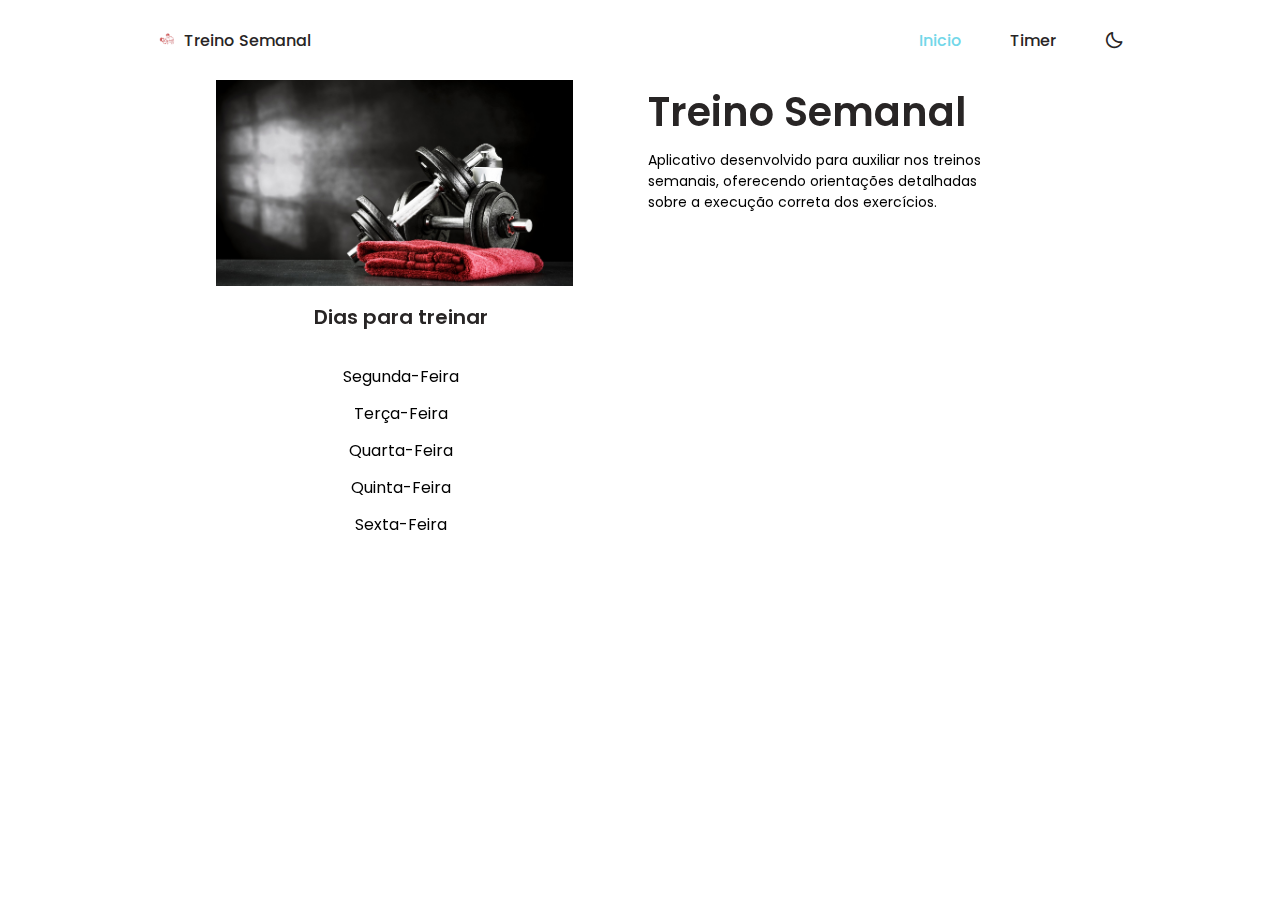
==== index.html @ 47ea39f4 "Add files via upload" ====
<!DOCTYPE html>
    <html lang="pt-br">
    <head>
        <meta charset="UTF-8">
        <meta name="viewport" content="width=device-width, initial-scale=1.0">

        <!--=============== FAVICON ===============-->
        <link rel="shortcut icon" href="assets/img/favicon.png" type="image/x-icon">

        <!--=============== BOXICONS ===============-->
        <link rel="stylesheet" href="https://unpkg.com/boxicons@latest/css/boxicons.min.css">

        <!--=============== SWIPER CSS ===============--> 
        <link rel="stylesheet" href="./css/swiper-bundle.min.css">

        <!--=============== CSS ===============-->
        <link rel="stylesheet" href="./css/styles1.css">

        <title>Treino Semanal</title>
    </head>
    <body>

        <!--==================== HEADER ====================-->

        <header class="header" id="header">
            <nav class="nav container">
                <a href="#" class="nav__logo">
                    <img src="assets/img/favicon.png" alt="" class="nav__logo-img"> 
                    Treino Semanal
                </a>

                <div class="nav__menu" id="nav-menu">
                    <ul class="nav__list">
                        <li class="nav__item">
                            <a href="#home" class="nav__link active-link">Inicio</a>
                        </li>
                        <li class="nav__item">
                            <a href="Timer.html" class="nav__link">Timer</a>
                        </li>

                    </ul>

                    <div class="nav__close" id="nav-close">
                        <i class='bx bx-x' ></i>
                    </div>

                    <img src="assets/img/nav-light.png" alt="" class="nav__img">
                </div>
                <div class="nav__btns">

                    <!-- Theme change button -->

                    <i class='bx bx-moon change-theme' id="theme-button"></i>

                    <!-- Toggle button -->

                    <div class="nav__toggle" id="nav-toggle">
                        <i class='bx bx-grid-alt' ></i>
                    </div>
                </div>

            </nav>
        </header>

        <!--==================== MAIN ====================-->

        <main class="main">

            <!--==================== HOME ====================-->

            <section class="home" id="home">
                <div class="home__container container grid">
                    <img src="./assets/img/inipeso.jpeg" alt="" class="home__img">

                    <div class="home__data">
                        <h1 class="home__title"> Treino Semanal </h1>
                        <p class="home__description">
                            Aplicativo desenvolvido para auxiliar nos treinos semanais, oferecendo orientações detalhadas sobre a execução correta dos exercícios.
                        </p>

                    </div>
                </div>
            </section>

            <!--==================== GIVING ====================-->


            <!--==================== CELEBRATE ====================-->

            <section class="celebrate section container" id="celebrate">
                <div class="celebrate__container grid">
                    <div class="celebrate__data">
                        <div class="nav__togglee" id="nav__toggle"></div>
                        <div>
                            <h1 class="footer__title">Dias para treinar</h1>
        
                            <ul class="footer__links">
                                <li>
                                    <a href="Segunda.html" class="footer__link">Segunda-Feira</a>
                                </li>
                                <li>
                                    <a href="Terca.html" class="footer__link">Terça-Feira</a>
                                </li>
                                <li>
                                    <a href="Quarta.html" class="footer__link">Quarta-Feira</a>
                                </li>
                                <li>
                                    <a href="Quinta.html" class="footer__link">Quinta-Feira</a>
                                </li>
                                <li>
                                    <a href="Sexta.html" class="footer__link">Sexta-Feira</a>
                                </li>
                            </ul>
                        </div>
                    </div>
                </div>
            </section>

        <!--==================== FOOTER ====================-->


        <!--=============== SCROLL UP ===============-->

        <a href="#" class="scrollup" id="scroll-up"> 
            <i class='bx bx-up-arrow-alt scrollup__icon' ></i>
        </a>

        <!--=============== SCROLL REVEAL ===============-->

        <script src="./js/scrollreveal.min.js"></script>

        <!--=============== SWIPER JS ===============-->

        <script src="./js/swiper-bundle.min.js"></script>

        <!--=============== MAIN JS ===============-->

        <script src="./js/main.js"></script>
    </body>
</html>
---- css/styles1.css ----
/*=============== GOOGLE FONTS ===============*/
@import url("https://fonts.googleapis.com/css2?family=Poppins:wght@400;500;600&display=swap");

/*=============== VARIABLES CSS ===============*/
:root {
  --header-height: 3.5rem;

  /*========== Colors ==========*/
  /*Color mode HSL(hue, saturation, lightness)*/
  --first-color: hsl(189, 73%, 68%);
  --first-color-alt: hsl(304, 100%, 50%);
  --title-color: hsl(355, 4%, 15%);
  --text-color: hsl(0, 0%, 0%);
  --text-color-light: hsl(355, 4%, 55%);
  --body-color: #fff;
  --container-color: #fff;

  /*========== Font and typography ==========*/
  /*.5rem = 8px | 1rem = 16px ...*/
  --body-font: 'Poppins', sans-serif;

  --biggest-font-size: 1.5rem;
  --h1-font-size: 1.5rem;
  --h2-font-size: 1.25rem;
  --h3-font-size: 1rem;
  --normal-font-size: .938rem;
  --small-font-size: .813rem;
  --smaller-font-size: .75rem;

  /*========== Font weight ==========*/

  --font-medium: 500;
  --font-semi-bold: 600;

  /*========== Margenes Bottom ==========*/
  /*.5rem = 8px | 1rem = 16px ...*/

  --mb-0-25: .25rem;
  --mb-0-5: .5rem;
  --mb-1: 2rem;
  --mb-1-5: 1.5rem;
  --mb-2: 2rem;
  --mb-2-5: 2.5rem;

  /*========== z index ==========*/

  --z-tooltip: 10;
  --z-fixed: 100;
}

/* Responsive typography */

@media screen and (min-width: 968px) {
  :root {
    --biggest-font-size: 2.5rem;
    --h1-font-size: 2.25rem;
    --h2-font-size: 1.5rem;
    --h3-font-size: 1.25rem;
    --normal-font-size: 1rem;
    --small-font-size: .875rem;
    --smaller-font-size: .813rem;
  }
}

/*=============== BASE ===============*/

* {
  box-sizing: border-box;
  padding: 0;
  margin: 0;
}

html {
  scroll-behavior: smooth;
}

body,
button,
input {
  font-family: var(--body-font);
  font-size: var(--normal-font-size);
}

body {
  margin: var(--header-height) 0 0 0;
  background-color: var(--body-color);
  color: var(--text-color);
  transition: .4s; /*For animation dark mode*/
}

h1, h2, h3, h4 {
  color: var(--title-color);
  font-weight: var(--font-semi-bold);
}

ul {
  list-style: none;
}

a {
  text-decoration: none;
}

img {
  max-width: 75%;
  height: auto;
}

button {
  cursor: pointer;
  border: none;
  outline: none;
}

/*=============== THEME ===============*/

.nav__btns {
  display: flex;
  align-items: center;
  column-gap: 1rem;
}

.change-theme {
  color: var(--title-color);
  font-size: 1.25rem;
  cursor: pointer;
}

/*========== Variables Dark theme ==========*/

body.dark-theme {
  --title-color: hsl(355, 4%, 95%);
  --text-color: hsl(355, 4%, 75%);
  --body-color: hsl(0, 0%, 0%);
  --container-color: hsl(0, 0%, 0%);
}

/*========== 
    Color changes in some parts of 
    the website, in dark theme 
==========*/

.dark-theme .scroll-header,
.dark-theme .nav__menu {
  box-shadow: 0 2px 4px hsla(0, 0%, 4%, .3);
}


.dark-theme .message__input {
  background-color: var(--body-color);
}

.dark-theme .message__button {
  background-color: var(--first-color);
}

.dark-theme .message__button:hover {
  background-color: var(--first-color-alt);
}

.dark-theme::-webkit-scrollbar {
  background: hsl(348, 14%, 7%);
}

/*=============== REUSABLE CSS CLASSES ===============*/

.container {
  max-width: 968px;
  margin-left: var(--mb-1-5);
  margin-right: var(--mb-1-5);
}

.grid {
  display: grid;
}

.main {
  overflow: hidden;
}

.section {
  padding: 1rem 5px 2rem;
}

.section__title {
  font-size: var(--h2-font-size);
  margin-bottom: var(--mb-2-5);
  text-align: center;
}

/*=============== HEADER ===============*/
.header {
  width: 100%;
  background-color: var(--body-color);
  position: fixed;
  top: 0;
  left: 0;
  z-index: var(--z-fixed);
  transition: .4s; /*For animation dark mode*/
}

/*=============== NAV ===============*/

.nav {
  height: var(--header-height);
  display: flex;
  justify-content: space-between;
  align-items: center;
}

.nav__logo, 
.nav__close, 
.nav__toggle {
  color: var(--title-color);
}

.nav__logo {
  display: flex;
  align-items: center;
  column-gap: .25rem;
  font-weight: var(--font-medium);
}

.nav__logo-img {
  width: 1.5rem;
}

.nav__toggle {
  display: inline-flex;
  font-size: 1.25rem;
  cursor: pointer;
}

@media screen and (max-width: 767px) {
  .nav__menu {
    position: fixed;
    background-color: var(--body-color);
    top: -100%;
    left: 0;
    width: 100%;
    padding: 4rem 0;
    border-radius: 0 0 1.5rem 1.5rem;
    box-shadow: 0 1px 4px hsla(0, 4%, 15%, .1);
    transition: .4s;
  }
}

.nav__img {
  width: 100px;
  position: absolute;
  top: 0;
  left: 0;
  transform: rotate(-15deg);
}

.nav__list {
  display: flex;
  flex-direction: column;
  align-items: center;
  row-gap: 1.5rem;
}

.nav__link {
  color: var(--title-color);
  font-weight: var(--font-medium);
  transition: .3s;
}

.nav__link:hover {
  color: var(--first-color);
}

.nav__close {
  font-size: 2rem;
  position: absolute;
  top: .5rem;
  right: 1rem;
  cursor: pointer;
}

/* Show menu */
.show-menu {
  top: 0;
}

/* Change background header */
.scroll-header {
  box-shadow: 0 1px 4px hsla(0, 4%, 15%, .1);
}

/* Active link */
.active-link {
  color: var(--first-color);
}

/*=============== HOME ===============*/
.home__container {
  padding-top: 0rem;
  row-gap: 1.5rem;
}

.home__img {
  width: 320px;
  justify-self: center;
}

.home__data {
  text-align: center;
}

.home__title {
  font-size: var(--biggest-font-size);
  line-height: 150%;
  margin-bottom: var(--mb-0-5);
}

.home__description {
  font-size: var(--small-font-size);
  padding: 0 2rem;
  margin-bottom: var(--mb-2-5);
}

/*=============== BUTTONS ===============*/
.button {
  display: inline-block;
  background-color: var(--first-color);
  color: rgb(0, 0, 0);
  padding: 1.15rem 2.75rem;
  font-weight: var(--font-medium);
  border-radius: 3rem;
  transition: .3s;
}

.button:hover {
  background-color: var(--first-color-alt);
}

/*=============== GIVING ===============*/
.giving__container {
  grid-template-columns: repeat(3, 1fr);
  gap: 2.5rem 1.5rem;
}

.giving__content {
  text-align: center;
}

.giving__img {
  width: 200px;
  transition: .3s;
}

.giving__title {
  font-size: var(--h3-font-size);
  margin-bottom: var(--mb-0-100);
}

.giving__description {
  font-size: var(--small-font-size);
}

.giving__img:hover {
  transform: translateY(-.25rem);
}

/*=============== CELEBRATE ===============*/

.celebrate__container {
  row-gap: 2rem;
}

.celebrate__data {
  text-align: center;
}

.celebrate__title {
  margin-bottom: var(--mb-1-5);
}

.celebrate__description {
  margin-bottom: var(--mb-2-5);
}

.celebrate__img {
  width: 250px;
  justify-self: center;
}

/*=============== GIFT ===============*/
.gift__container {
  grid-template-columns: repeat(3, 1fr);
  gap: 1.5rem;
}

.gift__card {
  display: grid;
  position: relative;
  background-color: var(--container-color);
  box-shadow: 0 4px 16px rgba(119, 0, 255, 0.1);
  padding: 1.5rem 1rem 1rem;
  border-radius: .75rem;
}

.gift__img {
  width: 100px;
  justify-self: center;
  margin-bottom: var(--mb-0-25);
  transition: .3s;
}

.gift__icon {
  font-size: 1.25rem;
  color: var(--first-color);
  position: absolute;
  top: 1rem;
  right: 1rem;
  cursor: pointer;
}

.gift__price {
  font-size: var(--h3-font-size);
}

.gift__title {
  font-size: var(--smaller-font-size);
  font-weight: var(--font-medium);
}

.gift__card:hover .gift__img {
  transform: translateY(-.25rem);
}

/*=============== NEW ===============*/
.new__card {
  position: relative;
  width: 230px;
  background-color: var(--container-color);
  box-shadow: 0 4px 16px hsla(355, 25%, 15%, .1);
  padding: 1rem 1rem 1.5rem;
  border-radius: .75rem;
  text-align: center;
  margin-bottom: 4rem;
  overflow: hidden;
}

.new__overlay {
  width: 250px;
  height: 250px;
  background-color: var(--first-color);
  position: absolute;
  top: -5rem;
  left: .65rem;
  z-index: 0;
}

.new__img {
  position: relative;
  width: 250px;
  margin-bottom: var(--mb-2);
  transition: .3s;
}

.new__price {
  font-size: var(--h2-font-size);
}

.new__title {
  font-weight: var(--font-medium);
}

.new__button {
  display: flex;
  padding: .5rem;
  border-radius: .25rem .25rem .75rem .25rem;
  position: absolute;
  right: 0;
  bottom: 0;
}

.new__icon {
  font-size: 1.25rem;
}

.new__card:hover .new__img {
  transform: translateY(-.5rem);
}

/*Class Swiper*/
.swiper-pagination-bullet {
  background-color: var(--text-color);
}

.swiper-pagination-bullet-active {
  background-color: var(--first-color);
}

/*=============== MESSAGE ===============*/


.message__form {
  text-align: center;
}

.message__title {
  color: #fff;
  margin-bottom: var(--mb-2-5);
}

.message__input {
  width: 100%;
  background: #fff;
  color: var(--text-color);
  padding: 1rem 1.5rem;
  border-radius: 3rem;
  border: none;
  outline: none;
  margin-bottom: var(--mb-1);
}

.message__button {
  background-color: var(--title-color);
  width: 100%;
}

.message__button:hover {
  background-color: var(--title-color);
}

.message__img {
  width: 500px;
  justify-self: center;

}

/*=============== FOOTER ===============*/
.footer {
  overflow: hidden;
}

.footer__container {
  position: relative;
  row-gap: 2rem;
}

.footer__logo {
  display: flex;
  align-items: center;
  column-gap: .25rem;
  color: var(--title-color);
  font-weight: var(--font-medium);
}

.footer__logo-img {
  width: 1.5rem;
}

.footer__description {
  font-size: var(--small-font-size);
}

.footer__logo, 
.footer__title {
  margin-bottom: var(--mb-1);
}

.footer__title {
  font-size: var(--h3-font-size);
}

.footer__links, 
.footer__aviables {
  display: flex;
  flex-direction: column;
  row-gap: .75rem;
}

.footer__link {
  color: var(--text-color);
  transition: .3s;
}

.footer__link:hover {
  color: var(--title-color);
}

.footer__aviable-img {
  width: 100px;
  cursor: pointer;
}

.footer__copy {
  display: block;
  margin: 3.5rem 0 1rem 0;
  text-align: center;
  font-size: var(--smaller-font-size);
  color: var(--text-color-light);
}

.footer__img1, 
.footer__img2 {
  position: absolute;
  width: 100px;
}

.footer__img1 {
  top: 25%;
  right: 2rem;
}

.footer__img2 {
  top: 75%;
  right: -4rem;
}

/*=============== SCROLL UP ===============*/

.scrollup {
  position: fixed;
  right: 1rem;
  bottom: -30%;
  background-color: var(--container-color);
  box-shadow: 0 4px 12px rgba(0, 0, 0, 0.1);
  display: inline-flex;
  padding: .35rem;
  border-radius: .25rem;
  z-index: var(--z-tooltip);
  opacity: .8;
  transition: .4s;
}

.scrollup:hover { 
  opacity: 1;
}

.scrollup__icon {
  font-size: 1.25rem;
  color: var(--first-color);
}

/* Show Scroll Up*/
.show-scroll {
  bottom: 3rem;
}

/*=============== SCROLL BAR ===============*/
::-webkit-scrollbar {
  width: .6rem;
  background: hsl(0, 0%, 0%);
  border-radius: 1rem;
}

::-webkit-scrollbar-thumb {
  background: hsl(0, 0%, 0%);
  border-radius: 1rem;
}

/*=============== BREAKPOINTS ===============*/
/* For small devices */
@media screen and (max-width: 320px) {
  .container {
    margin-left: var(--mb-1);
    margin-right: var(--mb-1);
  }

  .giving__container {
    gap: 1rem;
  }

  .gift__container {
    grid-template-columns: 150px;
    justify-content: center;
  }
}

/* For medium devices */
@media screen and (min-width: 576px) {
  .home__description {
    padding: 0 8rem;
  }

  .giving__container {
    grid-template-columns: repeat(3, 142px);
    justify-content: center;
    gap: 2.5rem 3.5rem;
  }

  .celebrate__description {
    padding: 0 4rem;
  }

  .gift__container {
    grid-template-columns: repeat(3, 180px);
    justify-content: center;
    gap: 2rem;
  }

  .message__input,
  .message__button {
    width: 60%;
  }

  .footer__container {
    grid-template-columns: repeat(5, 1fr);
    gap: 3rem 1rem;
  }
}

@media screen and (min-width: 767px) {
  body {
    margin: 0;
  }

  .nav {
    height: calc(var(--header-height) + 1.5rem);
    column-gap: 3rem;
  }
  .nav__toggle, 
  .nav__close, 
  .nav__img {
    display: none;
  }
  .nav__menu {
    margin-left: auto;
  }
  .nav__list {
    flex-direction: row;
    column-gap: 3rem;
  }
  .dark-theme .nav__menu {
    box-shadow: none;
  }

  .home__container,
  .celebrate__container,
  .message__container {
    grid-template-columns: repeat(2, 1fr);
    align-items: center;
  }
  .home__container {
    padding-top: 3rem;
  }
  .home__data {
    text-align: initial;
  }
  .home__description {
    padding: 0;
  }

  .giving__container {
    grid-template-columns: repeat(3, 142px);
    column-gap: 5rem;
  }

  .celebrate__data, 
  .celebrate__title {
    align-items: center;
  }
  .celebrate__description {
    padding: 0;
  }

  .gift__container {
    grid-template-columns: repeat(5, 200px);
    gap: 2.5rem;
  }

  .footer__container {
    grid-template-columns: repeat(5, 1fr);
  }
}

/* For large devices */
@media screen and (min-width: 992px) {
  .container {
    margin-left: auto;
    margin-right: auto;
  }

  .home__container {
    column-gap: 1rem;
  }
  .home__img {
    width: 500px;
  }
  .home__description {
    padding-right: 8rem;
  }

  .giving__container {
    column-gap: 8rem;
    padding-top: 2rem;
  }
  .giving__img {
    width: 120px;
  }

  .celebrate__img {
    width: 450px;
  }
  .celebrate__description {
    padding-right: 0rem;
  }

  .gift__container {
    padding-top: 2rem;
  }
  .gift__card {
    padding: 2rem 1.5rem 1.5rem;
  }
  .gift__img {
    width: 120px;
    margin-bottom: var(--mb-1);
  }
  .gift__title {
    font-size: var(--small-font-size);
  }

  .new__container {
    padding-top: 2rem;
  }
  .new__card {
    margin-bottom: 5rem;
  }
  .new__price {
    font-size: var(--h3-font-size);
  }

  .message__container {
    padding: 2.5rem ;
    grid-template-columns: repeat(2, max-content);
    column-gap: 5rem;
    justify-content: center;
  }

  .message__form {
    text-align: initial;
  }
  .message__title {
    font-size: var(--h1-font-size);
  }
  .message__input {
    display: block;
    width: 280px;
  }
  .message__button {
    width: initial;
  }
  .message__img {
    width: 320px;
    justify-self: center;
  }

  .footer__container {
    grid-template-columns: repeat(5, max-content);
    justify-content: space-between;
  }
  .footer__copy {
    margin-top: 7rem;
  }
  
  .scrollup {
    right: 3rem;
  }
}

.footer {
  padding: 20px;;
}

.timer-container {
  font-size: 20px;
  font-weight: bold;
}

.workout-form {
  margin-top: 20px;
}

.workout-form input {
  margin: 5px 0;
  padding: 8px;
  width: 100px;
}

button {
  margin-top: 10px;
  padding: 8px 16px;
  background-color: #28a745;
  color: rgb(0, 0, 0);
  border: none;
  cursor: pointer;
}

button:hover {
  background-color: #218838;
}

#stop-btn {
  background-color: #dc3545;
}

#stop-btn:hover {
  background-color: #c82333;
}

#play-btn {
  background-color: #007bff;
}

#play-btn:hover {
  background-color: #0069d9;
}
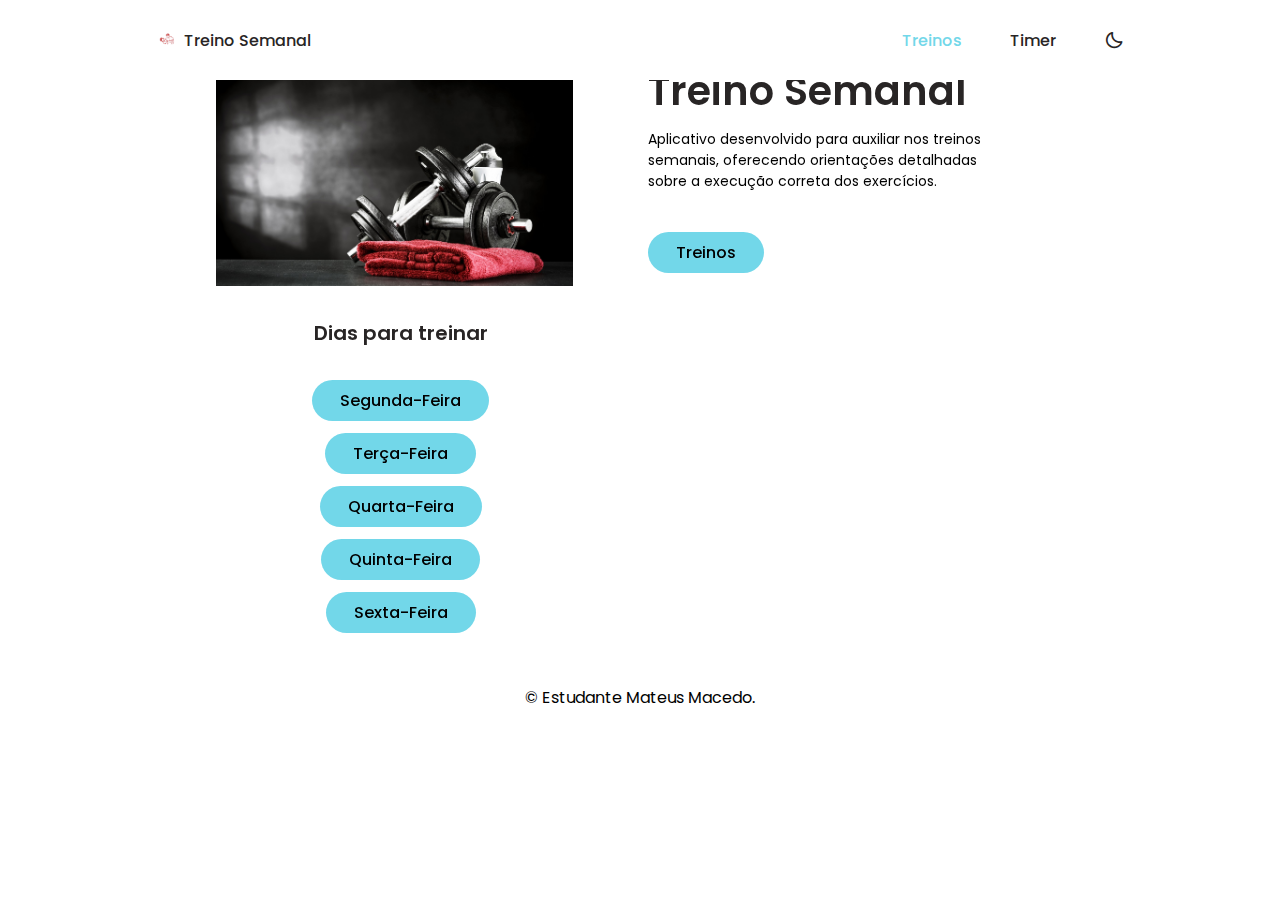
==== commit 35e5faed: "Add files via upload" ====
--- a/index.html
+++ b/index.html
@@ -32,7 +32,7 @@
                 <div class="nav__menu" id="nav-menu">
                     <ul class="nav__list">
                         <li class="nav__item">
-                            <a href="#home" class="nav__link active-link">Inicio</a>
+                            <a href="Resumo.html" class="nav__link active-link">Treinos</a>
                         </li>
                         <li class="nav__item">
                             <a href="Timer.html" class="nav__link">Timer</a>
@@ -77,7 +77,7 @@
                         <p class="home__description">
                             Aplicativo desenvolvido para auxiliar nos treinos semanais, oferecendo orientações detalhadas sobre a execução correta dos exercícios.
                         </p>
-
+                        <a href="Resumo.html" class="button">Treinos</a>
                     </div>
                 </div>
             </section>
@@ -96,19 +96,19 @@
         
                             <ul class="footer__links">
                                 <li>
-                                    <a href="Segunda.html" class="footer__link">Segunda-Feira</a>
+                                    <a href="Segunda.html" class="button">Segunda-Feira</a>
                                 </li>
                                 <li>
-                                    <a href="Terca.html" class="footer__link">Terça-Feira</a>
+                                    <a href="Terca.html" class="button">Terça-Feira</a>
                                 </li>
                                 <li>
-                                    <a href="Quarta.html" class="footer__link">Quarta-Feira</a>
+                                    <a href="Quarta.html" class="button">Quarta-Feira</a>
                                 </li>
                                 <li>
-                                    <a href="Quinta.html" class="footer__link">Quinta-Feira</a>
+                                    <a href="Quinta.html" class="button">Quinta-Feira</a>
                                 </li>
                                 <li>
-                                    <a href="Sexta.html" class="footer__link">Sexta-Feira</a>
+                                    <a href="Sexta.html" class="button">Sexta-Feira</a>
                                 </li>
                             </ul>
                         </div>
@@ -118,6 +118,12 @@
 
         <!--==================== FOOTER ====================-->
 
+        <footer class="footer">
+            <div class="footer-content">
+              <p>&copy; Estudante Mateus Macedo.</p>
+            </div>
+          </footer>
+          
 
         <!--=============== SCROLL UP ===============-->
 
--- a/css/styles1.css
+++ b/css/styles1.css
@@ -130,7 +130,7 @@
 
 body.dark-theme {
   --title-color: hsl(355, 4%, 95%);
-  --text-color: hsl(355, 4%, 75%);
+  --text-color: hsl(0, 0%, 100%);
   --body-color: hsl(0, 0%, 0%);
   --container-color: hsl(0, 0%, 0%);
 }
@@ -179,7 +179,7 @@
 }
 
 .section {
-  padding: 1rem 5px 2rem;
+  padding: 2rem 5px 2rem;
 }
 
 .section__title {
@@ -325,7 +325,7 @@
   display: inline-block;
   background-color: var(--first-color);
   color: rgb(0, 0, 0);
-  padding: 1.15rem 2.75rem;
+  padding: 0.50rem 1.75rem;
   font-weight: var(--font-medium);
   border-radius: 3rem;
   transition: .3s;
@@ -884,29 +884,104 @@
 
 button {
   margin-top: 10px;
-  padding: 8px 16px;
-  background-color: #28a745;
+  border-radius: 5px;
+  padding: 10px 110px;
+  background-color: #b7eaf3;
   color: rgb(0, 0, 0);
   border: none;
   cursor: pointer;
 }
 
 button:hover {
-  background-color: #218838;
+  background-color: #2eceeb;
 }
 
 #stop-btn {
-  background-color: #dc3545;
+  background-color: #b7eaf3;
 }
 
 #stop-btn:hover {
-  background-color: #c82333;
+  background-color: #2eceeb;
 }
 
 #play-btn {
-  background-color: #007bff;
+  background-color: #b7eaf3;
 }
 
 #play-btn:hover {
-  background-color: #0069d9;
-}
+  background-color: #2eceeb;
+}
+
+/* Estilos para o footer */
+footer {
+  position: relative;
+  padding: 20px;
+  text-align: center;
+}
+
+/* Estilos para o bloco de notas dentro do footer */
+.note-container {
+  display: none;
+  padding: 15px;
+  border: 1px solid #ddd;
+  box-shadow: 0 4px 6px rgba(0, 0, 0, 0.1);
+  margin-top: 20px;  /* Espaço entre o footer e o bloco de notas */
+  text-align: center;
+  overflow-y: auto; /* Para permitir rolagem se o conteúdo for muito grande */
+}
+
+.note-container h3 {
+  margin: 0;
+  font-size: 18px;
+}
+
+.note-textarea {
+  width: 100%;
+  height: 150px;
+  margin-top: 10px;
+  padding: 10px;
+  font-size: 14px;
+  border: 1px solid #ccc;
+  border-radius: 4px;
+}
+
+.save-button {
+  display: block;
+  width: 100%;
+  padding: 10px;
+  background-color: #4CAF50;
+  color: rgb(0, 0, 0);
+  border: none;
+  border-radius: 4px;
+  cursor: pointer;
+  margin-top: 10px;
+}
+
+.save-button:hover {
+  background-color: #45a049;
+}
+
+.saved-notes {
+  margin-top: 20px;
+}
+
+.saved-note {
+  padding: 8px;
+  margin-bottom: 5px;
+  border-radius: 4px;
+  font-size: 14px;
+}
+
+.toggle-btn {
+  padding: 10px;
+  background-color: #202020;
+  color: white;
+  border: none;
+  border-radius: 4px;
+  cursor: pointer;
+  margin-bottom: 20px;
+}
+
+.toggle-btn:hover {
+  background-color: #202020;
+}
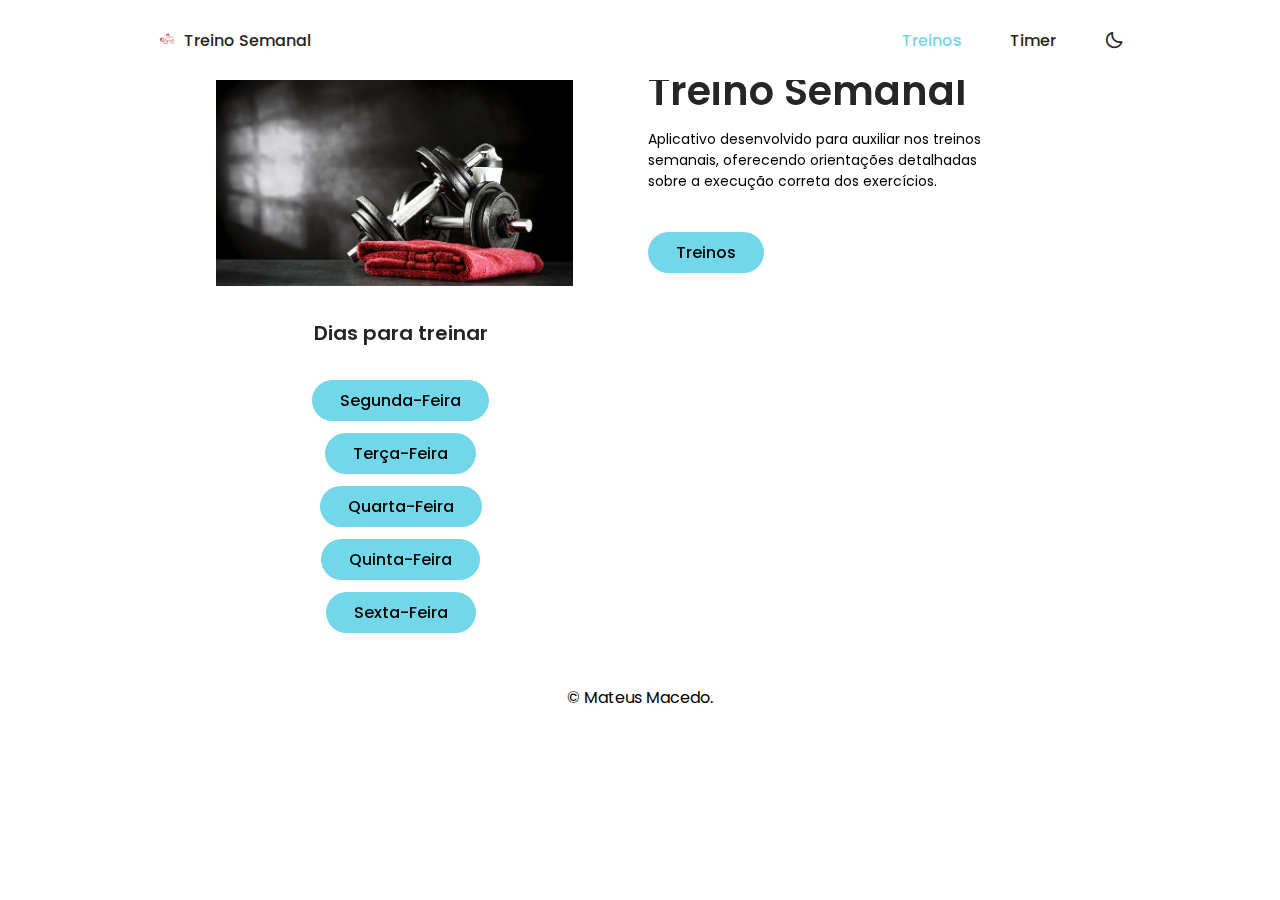
==== commit 1fe20ef3: "Update index.html" ====
--- a/index.html
+++ b/index.html
@@ -120,7 +120,7 @@
 
         <footer class="footer">
             <div class="footer-content">
-              <p>&copy; Estudante Mateus Macedo.</p>
+              <p>&copy; Mateus Macedo.</p>
             </div>
           </footer>
           
--- a/css/styles1.css
+++ b/css/styles1.css
@@ -8,7 +8,7 @@
   /*========== Colors ==========*/
   /*Color mode HSL(hue, saturation, lightness)*/
   --first-color: hsl(189, 73%, 68%);
-  --first-color-alt: hsl(304, 100%, 50%);
+  --first-color-alt: hsl(0, 0%, 0%);
   --title-color: hsl(355, 4%, 15%);
   --text-color: hsl(0, 0%, 0%);
   --text-color-light: hsl(355, 4%, 55%);
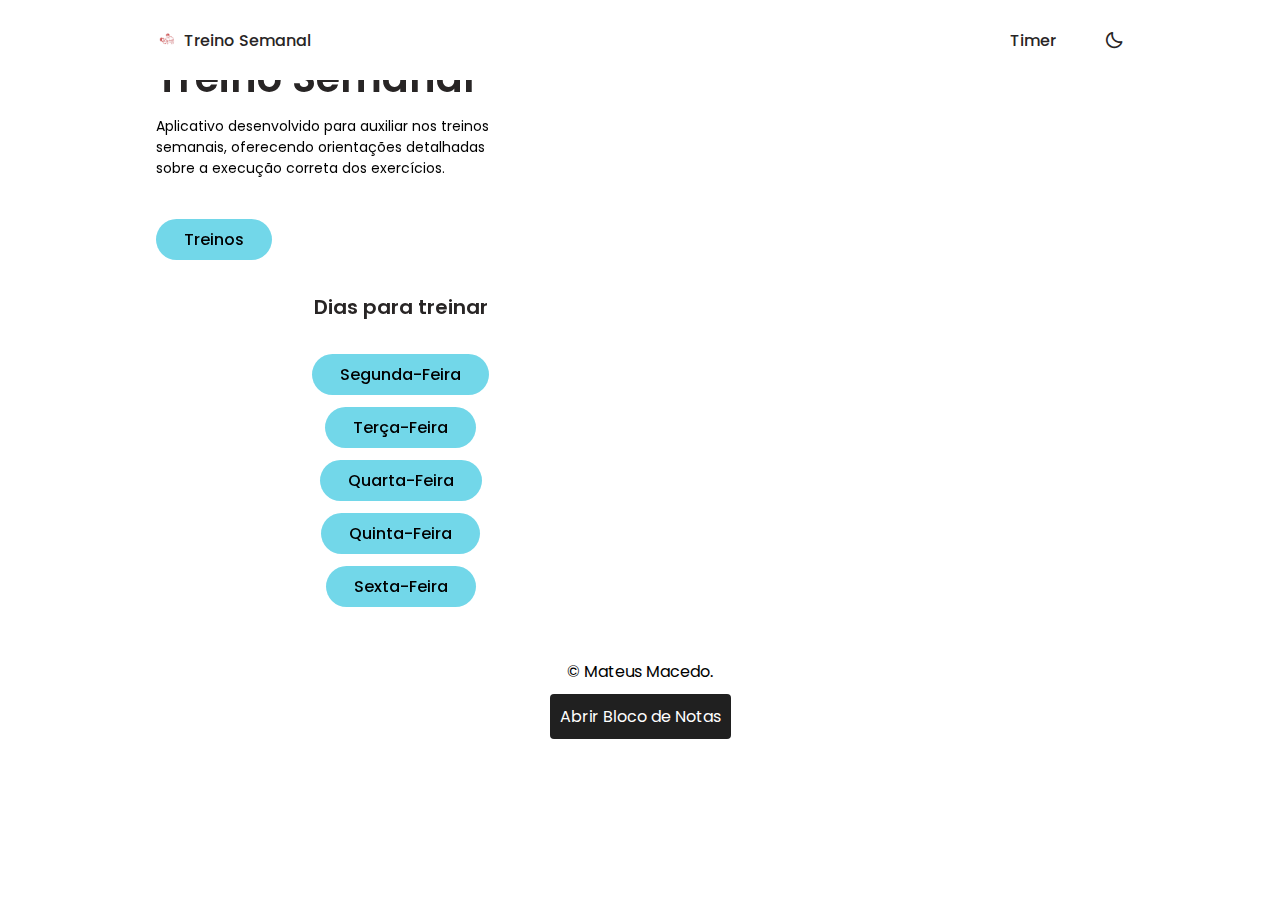
==== commit 4eda3da0: "Add files via upload" ====
--- a/index.html
+++ b/index.html
@@ -32,12 +32,11 @@
                 <div class="nav__menu" id="nav-menu">
                     <ul class="nav__list">
                         <li class="nav__item">
-                            <a href="Resumo.html" class="nav__link active-link">Treinos</a>
+                            <a href="" class="nav__link active-link"></a>
                         </li>
                         <li class="nav__item">
                             <a href="Timer.html" class="nav__link">Timer</a>
                         </li>
-
                     </ul>
 
                     <div class="nav__close" id="nav-close">
@@ -70,7 +69,7 @@
 
             <section class="home" id="home">
                 <div class="home__container container grid">
-                    <img src="./assets/img/inipeso.jpeg" alt="" class="home__img">
+
 
                     <div class="home__data">
                         <h1 class="home__title"> Treino Semanal </h1>
@@ -122,7 +121,15 @@
             <div class="footer-content">
               <p>&copy; Mateus Macedo.</p>
             </div>
+            <button class="toggle-btn" onclick="noteBlock.toggleNoteContainer()">Abrir Bloco de Notas</button>
+            <div class="note-container" id="noteContainer">
+              <h3>Bloco de Notas</h3>
+              <textarea id="note" class="note-textarea" placeholder="Digite..."></textarea><br>
+              <button class="save-button" onclick="noteBlock.saveNote()">Salvar</button>
+              <div class="saved-notes" id="savedNotes"></div>
+            </div>
           </footer>
+          
           
 
         <!--=============== SCROLL UP ===============-->
--- a/css/styles1.css
+++ b/css/styles1.css
@@ -295,7 +295,7 @@
 
 /*=============== HOME ===============*/
 .home__container {
-  padding-top: 0rem;
+  padding-top: 1rem;
   row-gap: 1.5rem;
 }
 
@@ -879,7 +879,7 @@
 .workout-form input {
   margin: 5px 0;
   padding: 8px;
-  width: 100px;
+  width: 240px;
 }
 
 button {
@@ -985,3 +985,15 @@
 .toggle-btn:hover {
   background-color: #202020;
 }
+
+.item-icon {
+  width: 7%;
+  height: 7%;
+  margin-left: auto;
+  margin-right: 0;
+  display: block;
+  background-color:#ffffff;
+  border-radius: 100px
+}
+
+
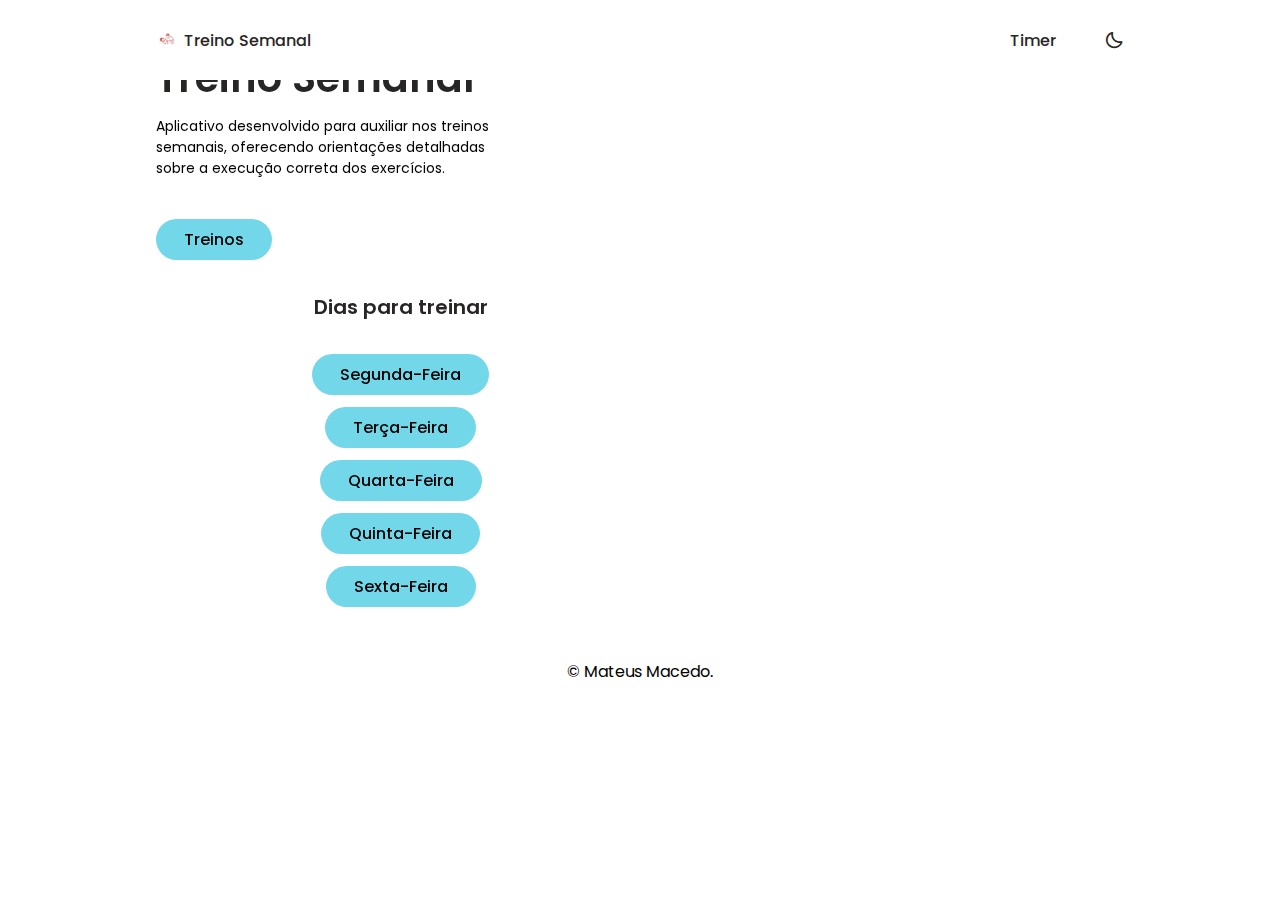
==== commit d0f067c7: "Add files via upload" ====
--- a/index.html
+++ b/index.html
@@ -121,13 +121,6 @@
             <div class="footer-content">
               <p>&copy; Mateus Macedo.</p>
             </div>
-            <button class="toggle-btn" onclick="noteBlock.toggleNoteContainer()">Abrir Bloco de Notas</button>
-            <div class="note-container" id="noteContainer">
-              <h3>Bloco de Notas</h3>
-              <textarea id="note" class="note-textarea" placeholder="Digite..."></textarea><br>
-              <button class="save-button" onclick="noteBlock.saveNote()">Salvar</button>
-              <div class="saved-notes" id="savedNotes"></div>
-            </div>
           </footer>
           
           
